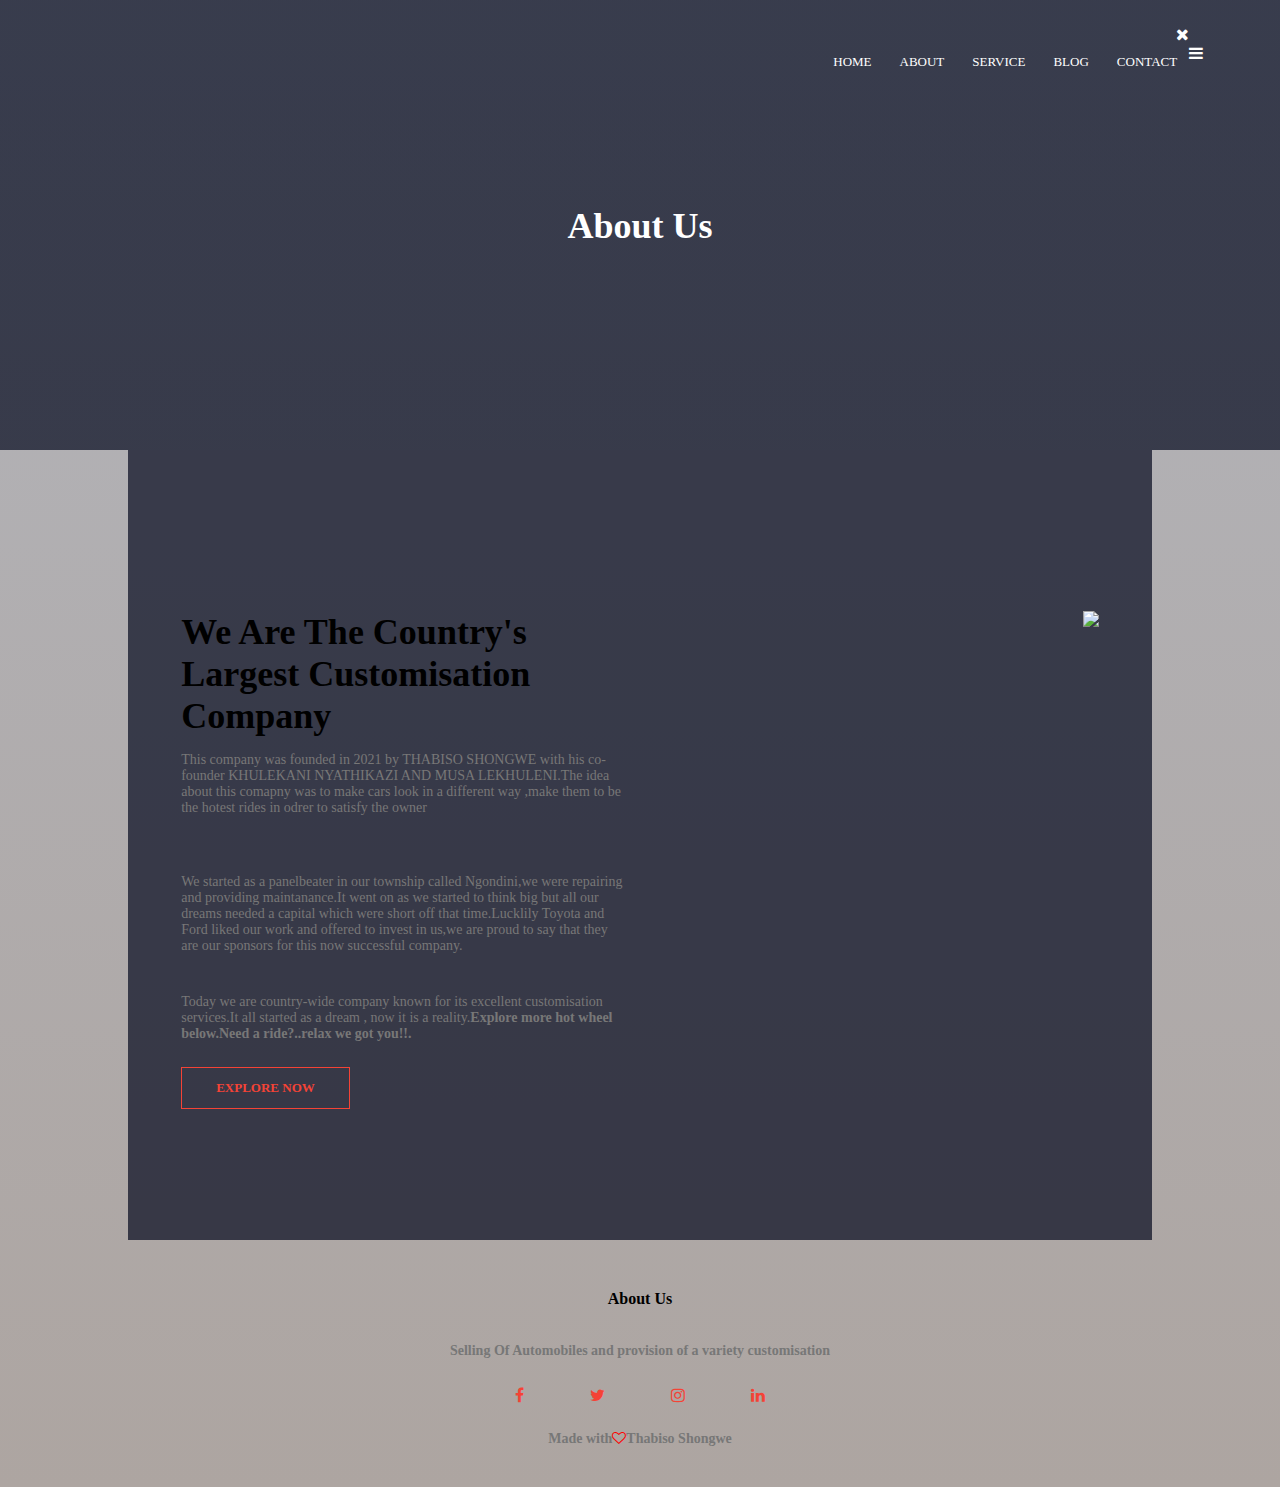
==== About.html @ 3fc643b6 "Add files via upload" ====
<!DOCTYPE HTML>
<html>
<head>
<title>Index</title>
<link rel="stylesheet" href="style.css">
<link rel="stylesheet" href="https://cdnjs.cloudflare.com/ajax/libs/font-awesome/4.7.0/css/font-awesome.min.css">
<meta name="viewpoint" content="with=device=width, intial-sacle=0.1">
</head>
<body>
<section class="sub-header">
<nav>
<div class="nav-links">
<i class="fa fa-times"></i>
<ul>
<li><a href="index.html ">HOME</a></li>
<li><a href="about.html ">ABOUT</a></li>
<li><a href="service.html ">SERVICE</a></li>
<li><a href="blog.html ">BLOG</a></li>
<li><a href="contact.html ">CONTACT</a></li>
</div>
<i class="fa fa-bars"></i>
</nav>
<h1> About Us</h1>
</section>
<section class="about-us">
<div class="row">
<div class="about-col">
<h1>We Are The Country's Largest Customisation Company</h1>
<p>This company was founded in 2021 by THABISO SHONGWE with his co-founder KHULEKANI NYATHIKAZI AND MUSA LEKHULENI.The idea about this comapny was to make cars look in a different way ,make them to be the hotest rides in odrer to satisfy the owner</p><br>
<p>We started as a panelbeater in our township called Ngondini,we were repairing and providing maintanance.It went on as we started to think big but all our dreams needed a capital which were short off that time.Lucklily Toyota and Ford liked our work and offered to invest in us,we are proud to say that they are our sponsors for this now successful company.<br></p><p>Today we are country-wide company known for its excellent customisation services.It all started as a dream , now it is a reality.<b>Explore more hot wheel below.<b>Need a ride?..relax we got you!!.</b>

</p>
<a href="explore.html"class="btn tab-btn" >EXPLORE NOW</a>
</div>
<div class="about-col">
<img src="images/FHhYfJBWYAEmHv9.jpg">
</div>
</div>

</section>
<section class="footer">
<h4>About Us</h4>
<p>Selling Of Automobiles and provision of a variety customisation
</p>
<div class="icons">
<i class="fa fa-facebook"></i>
<i class="fa fa-twitter"></i>
<i class="fa fa-instagram"></i>
<i class="fa fa-linkedin"></i>
</div>
<p>Made with<i class="fa fa-heart-o"></i>Thabiso Shongwe</p>
</section>


</body>
</html>
---- style.css ----
*{
margin:0;
padding:0;
}
body{
background:linear-gradient(to bottom,rgba(4,9,30,0.3),rgba(50,30,20,0.4));
}
.header{
min-height:100vh;
width:100%;
background-image:linear-gradient(rgba(4,9,30,0.7),rgba(4,9,30,0.7)),url(images/20221002_114511.jpg);
background-size:cover;
background-position:center;
position:relative;
}

nav{
display:flex;
padding:2% 6%;
justify-content:space-between;
align-items:center;
}
.nav-links{
flex:1;
text-align:right;
}
.nav-links ul li{
list-style:none;
display:inline-block;
padding:8px 12px;
position:relative;
}
.nav-links ul li a{
color:#fff;
text-decoration:none;
font-size:13px;
}
.nav-links ul li::after{
content:'';
width:0%;
height:2px;
background:#f44336;
display:block;
margin:auto;
transition:0.5s;
}
.nav-links ul li:hover::after{
width:100%;
}
.content{
width:90%;
color:#fff;
position:absolute;
top:50%;
left:50%;
transform:translate(-50%,-50%);
text-align:center;
}
.content h1{
font-size:62px;
}
.content p{
margin:10px 0 40px;
font-size:14px;
color:#fff;
font-weight:600;
}
.content p:hover{
color:#f44336;
}
.btn{
display:inline-block;
text-decoration:none;
color:#fff;
border:1px solid #fff;
padding:12px 34px;
font-size:13px;
background:transparent;
position:relative;
cursor:pointer;
}
.btn:hover{
border:1px solid #f44336;
background:#f44336;
transition:0.3s;
}
@media(max-width:700px){
.content h1{
font-size:20px;
}
.nav-links ul li{
display:block;
}
.nav-links{
position:absolute;
background:#f44336;
height:100vh;
width:200px;
top:0;
right:0;
text-align:left;
z-index:2;
}
}
.service{
width:80%;
margin:auto;
text-align:center;
padding-top:100px;
}
h1{
font-size:36px;
font-weight:600;
}
p{
color:#777;
font-size:14px;
font-weight:300px;
line-weight:22px;
padding:10px;
}
.row{
margin:5%;
display:flex;
justify-content:space-between;
}
.service-col{
flex-basis:31%;
background:#fff3f3;
border-radius:10px;
margin-bottom:5%;
padding:20px 12px;
box-sizing:border-box;
transition:7s;
}
h3{
text-align:center;
font-weight:600;
margin:10px 0;
}
.service-col:hover{
box-shadow:0 0 20px 0px rgba(4,30,0,0.2);
}
.products{
width:80%;
margin:auto;
text-align:center;
padding-top:50px;
background:rgba(4,9,30,0.7);
}
.products-col{
flex-basis:32%;
border-radius:10px;
margin-bottom:30px;
position:relative;
overflow:hidden;
}
.products-col img{
width:100%;
display:block;
}
.layer{
background:transparent;
height:100%;
width:100%;
position:absolute;
top:0;
left:auto;
transition:0.5s;
}
.layer:hover{
background:rgba(226,0,0,0.7);
}
.layer h3{
width:100%;
font-weight:500;
color:#fff;
font-size:26px;
bottom:0;
transform:translatex(-50);
position:absolute;
opacity:0;
transition:0.5s;
text-align:center;
}
.layer:hover h3{
bottom:49%;
opacity:1;
}
.Facilities{
width:80%;
margin:auto;
text-align:center;
padding-top:100px;
background:rgba(4,9,30,0.7);
}
.facilty-col{
flex-basis:31%;
border-radius:10px;
margin-bottom:5%;
text-align:left;

}
.facilty-col img{
width:100%;
border-radius:10px;
}
.review{
width:80%;
margin:auto;
text-align:center;
padding-top:100px;
background:rgba(4,9,30,0.7);
}
.review-col{
flex-basis:44%;
border-radius:10px;
margin-bottom:5%;
text-align:left;
background:#fff3f3;
padding:25px;
cursor:pointer;
display:flex;
}
.review-col img{
height:40px;
margin-left:5px;
margin-right:30px;
border-radius:50%
}
.review-col p{
padding:0;
}
.review-col h3{
margin-top:15px;
text-align:left;
}
.review-col .fa{
color:#f44336;
}
.enrol{
margin:auto;
width:80%;
background-image:linear-gradient(rgba(0,0,0,0.7),rgba(0,0,0,0.7)),url(images/FHtbMFcWUBIa1aN.jpg);
background-size:cover;
background-position:center;
border-radius:10px;
text-align:center;
padding:100px 0;
}
.enrol h1{
margin-bottom:40px;
padding:0;
color:#fff;
}
.footer{
width:100%;
text-align:center;
padding:30px 0;
}
.footer h4{
margin-bottom:25px;
margin-top:20px;
font-weight:600;
}
.icons .fa{
color:#f44336;
margin:0 13px;
cursor:pointer;
padding:18px;
}
.fa-heart-o{
color:#fd0000;
}
.sub-header{
height:50vh;
width:100%;
background-image:linear-gradient(rgba(4,9,30,0.7),rgba(4,9,30,0.7)),url(images/FKmNakfXoAEz81f.jpg);
background-position:center;
background-size:cover;
text-align:center;
color:#fff;
}
.sub-header h1{
margin-top:100px;
}
.about-us{
width:80%;
margin:auto;
padding-bottom:50px;
padding-top:80px;
background:rgba(4,9,30,0.7);
}
.about-col{
flex-basis:48%;
padding:30px 2px;
}
.about-col img{
width:100%;
}
.about-col h1{
padding:0;
}
.about-col p{
padding:15px 0 25px;
}
.tab-btn{
border:1px solid #f44336;
background:transparent;
color:#f44336;
}
.tab-btn:hover{
color:#fff;
}
.blog{
width:80%;
margin:auto;
padding:60px 0;
background:rgba(4,9,30,0.7);
}
.blog-left{
flex-basis:65%;
}
.blog-left img{
width:100%;
}
.blog-left h2{
color:#222;
font-weight:600;
margin:30px 0;
}
.blog-left p{
color:#999;
padding:0;
}
.blog-right{
flex-basis:32%;
float:right;
}
.blog-right h3{
background:#f44336;
color:#fff;
padding:7px 0;
font-size:16px;
margin-bottom:20px;
}
.blog-right div{
display:flex;
align-items:center;
justify-content:space-between;
color:#555;
padding:8px;
box-sizing:border-box;
}
.comment{
border:1px solid #ccc;
margin:10% 0;
padding:10px 20px;
background:rgba(4,9,30,0.7);
}
.comment h3{
text-align:left;
}
.form-com input,.form-com textarea{
margin:15px 0;
padding:10px;
width:100%;
box-sizing:border-box;
border:none;
outline:none;
background:#f0f0f0;
}
.map{
width:80%;
margin:auto;
padding:80px 0;
background:backgroundrgba(4,9,30,0.7);
}
.map img{
width:50%;
float:center;
}
.contact{
width:80%;
margin:auto;
padding:60px 0;
background:rgba(4,9,30,0.7);
}
.contact-col{
flex-basis:48%;
margin-bottom:30px;
}
.contact-col div{
display:flex;
align-items:center;
margin-bottom:40px;
}
.contact-col div .fa{
font-size:28px;
color:#f44336;
margin:10px;
margin-right:30px;
}
.contact-col div p{
padding:0;
}
.contact-col div h5{
font-size:20px;
margin-bottom:5px;
color:#555;
font-weight:400;
}
.contact-col input, contact-col textarea{
width:100%;
padding:15px;
margin-bottom:17px;
outline:none;
border:1px solid #ccc;
box-sizing:border-box;
}
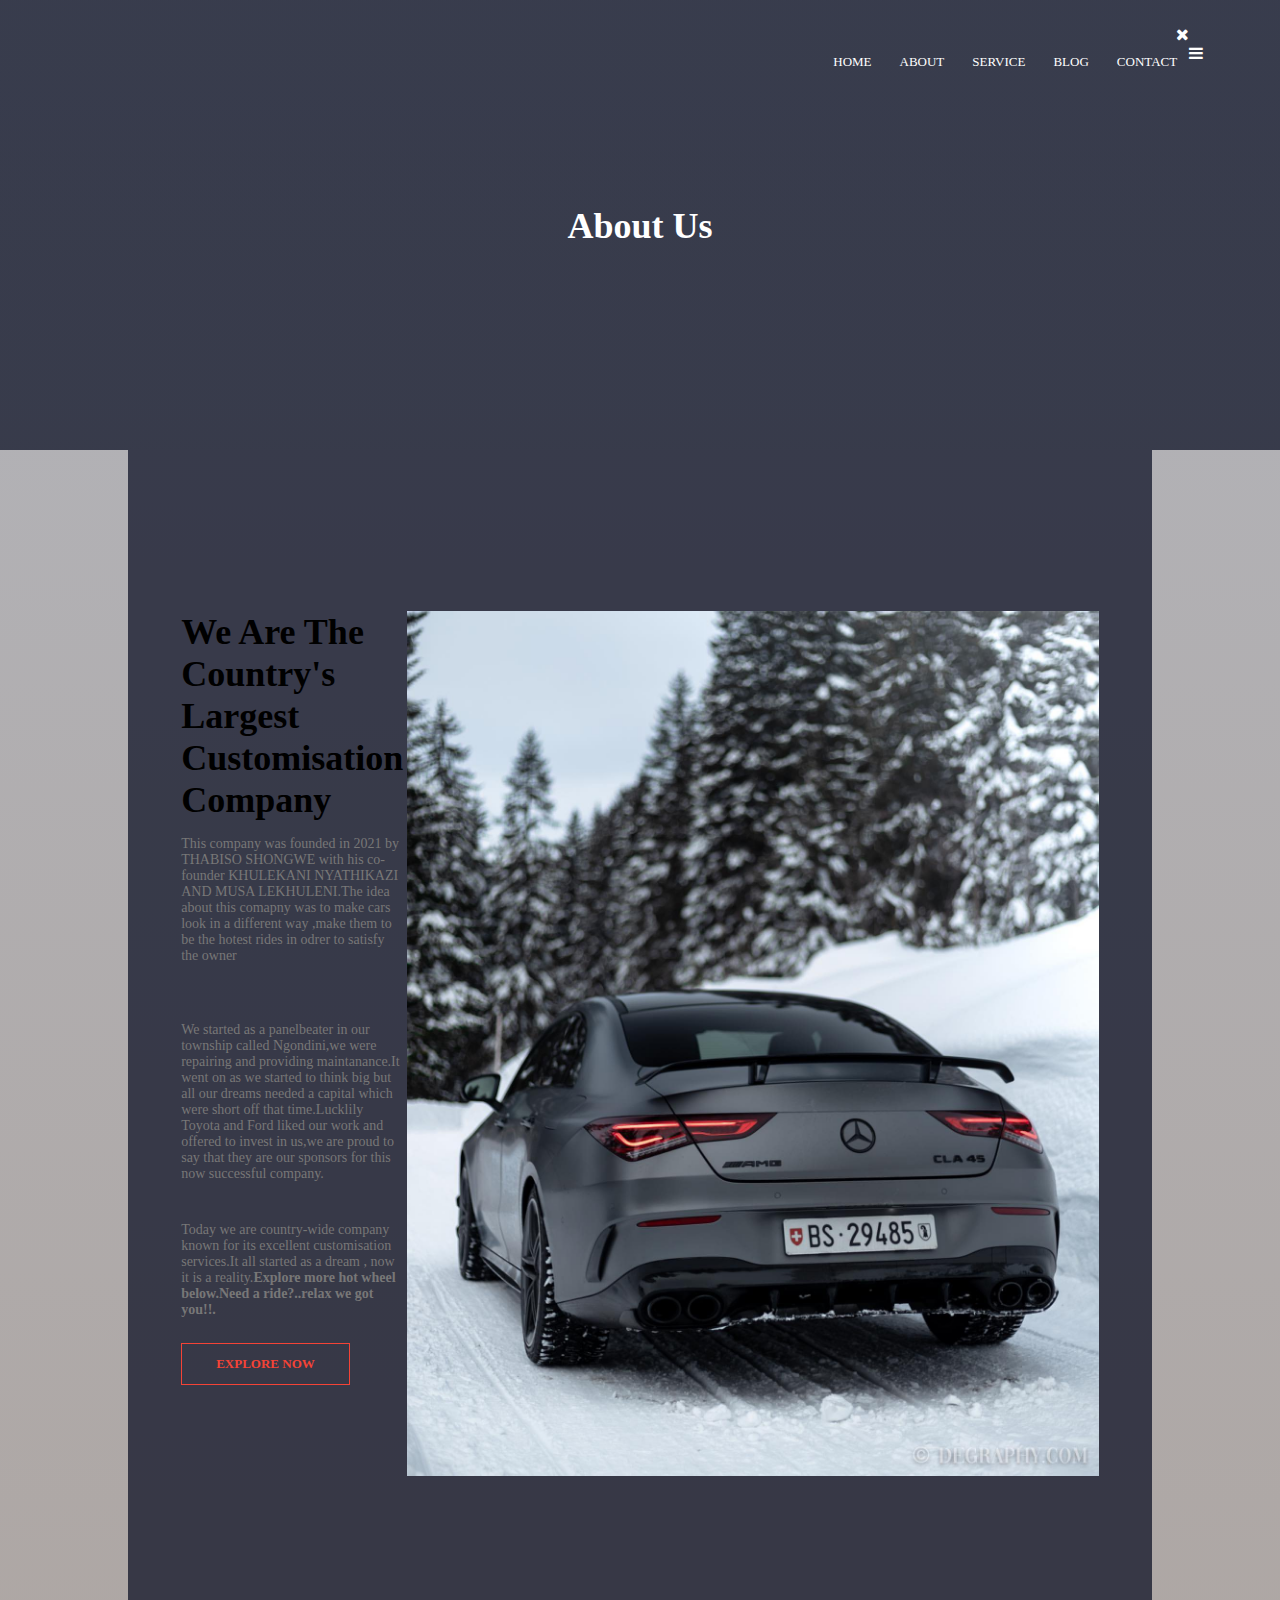
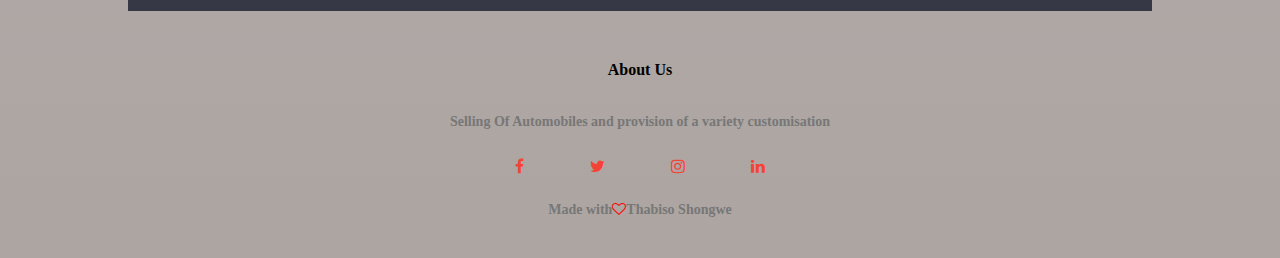
==== commit f8bdd830: "Update About.html" ====
--- a/About.html
+++ b/About.html
@@ -33,7 +33,7 @@
 <a href="explore.html"class="btn tab-btn" >EXPLORE NOW</a>
 </div>
 <div class="about-col">
-<img src="images/FHhYfJBWYAEmHv9.jpg">
+<img src="FHhYfJBWYAEmHv9.jpg">
 </div>
 </div>
 
@@ -53,4 +53,4 @@
 
 
 </body>
-</html>+</html>
